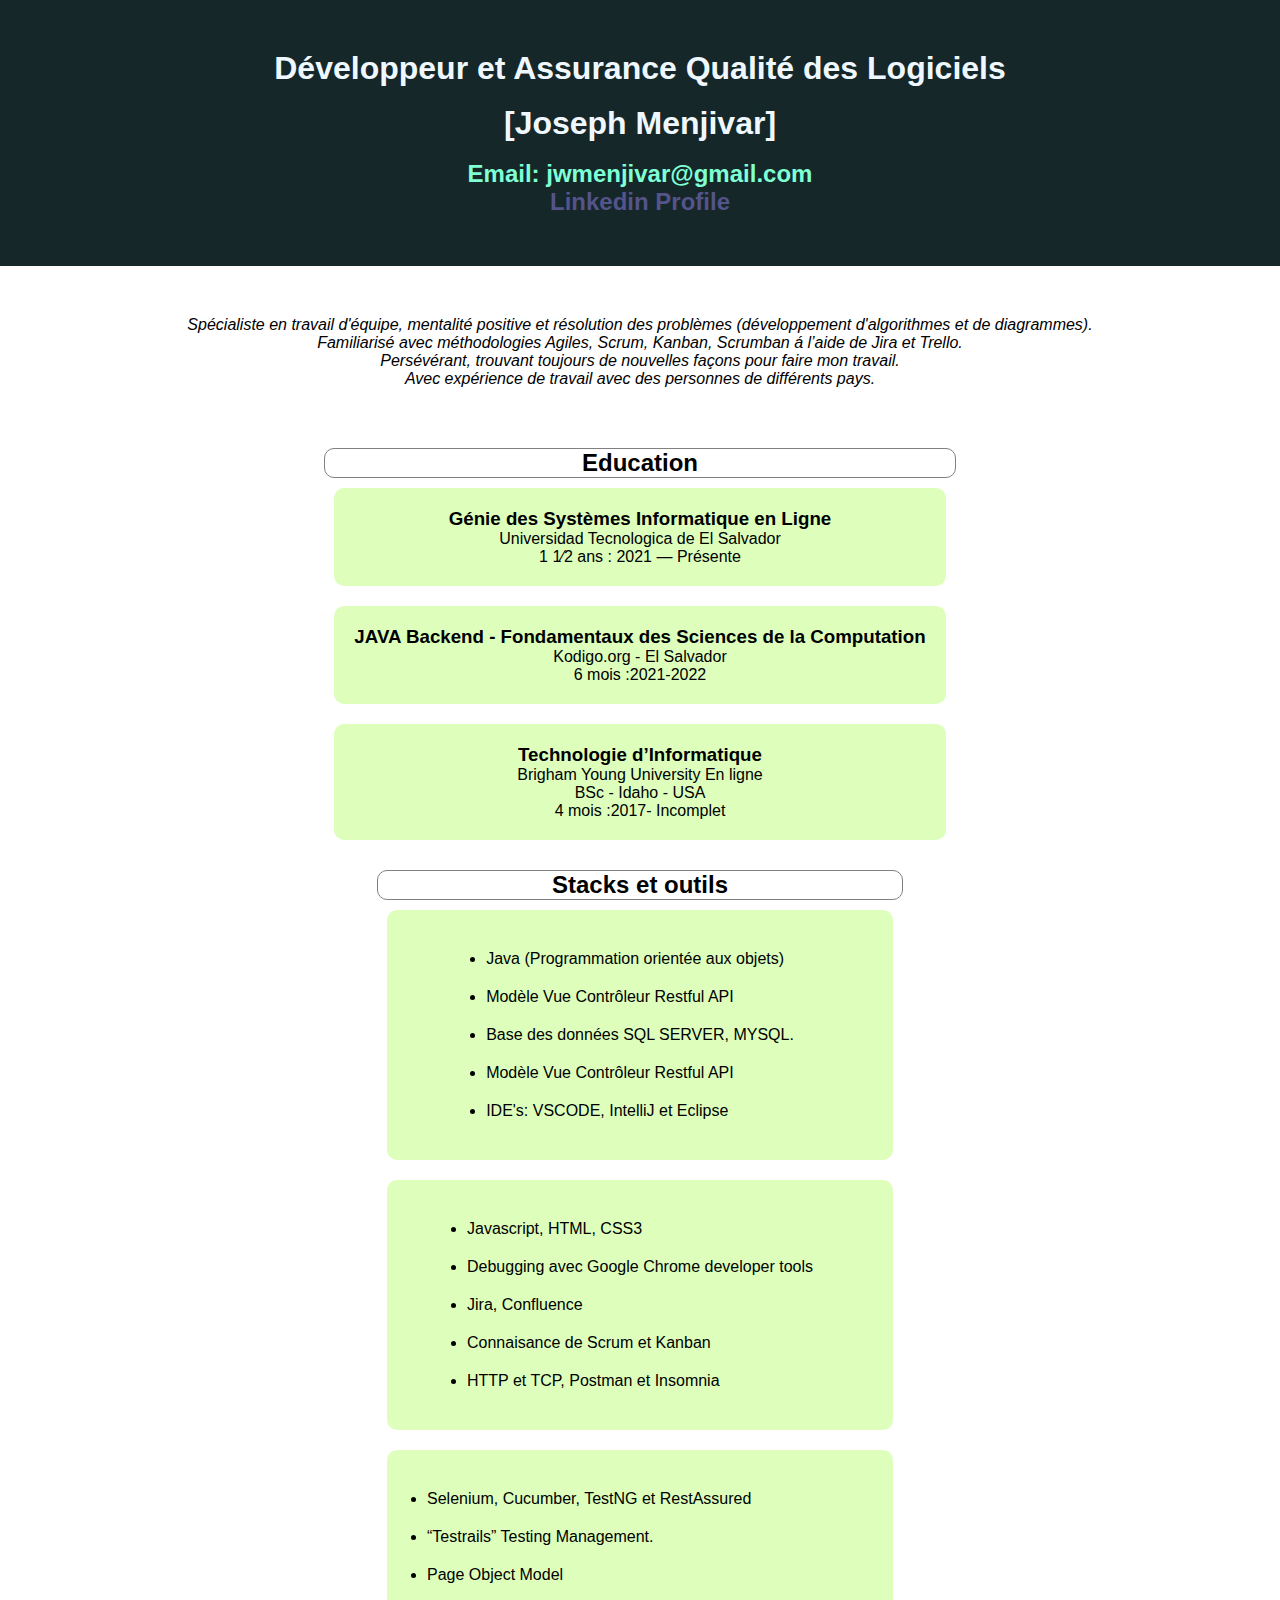
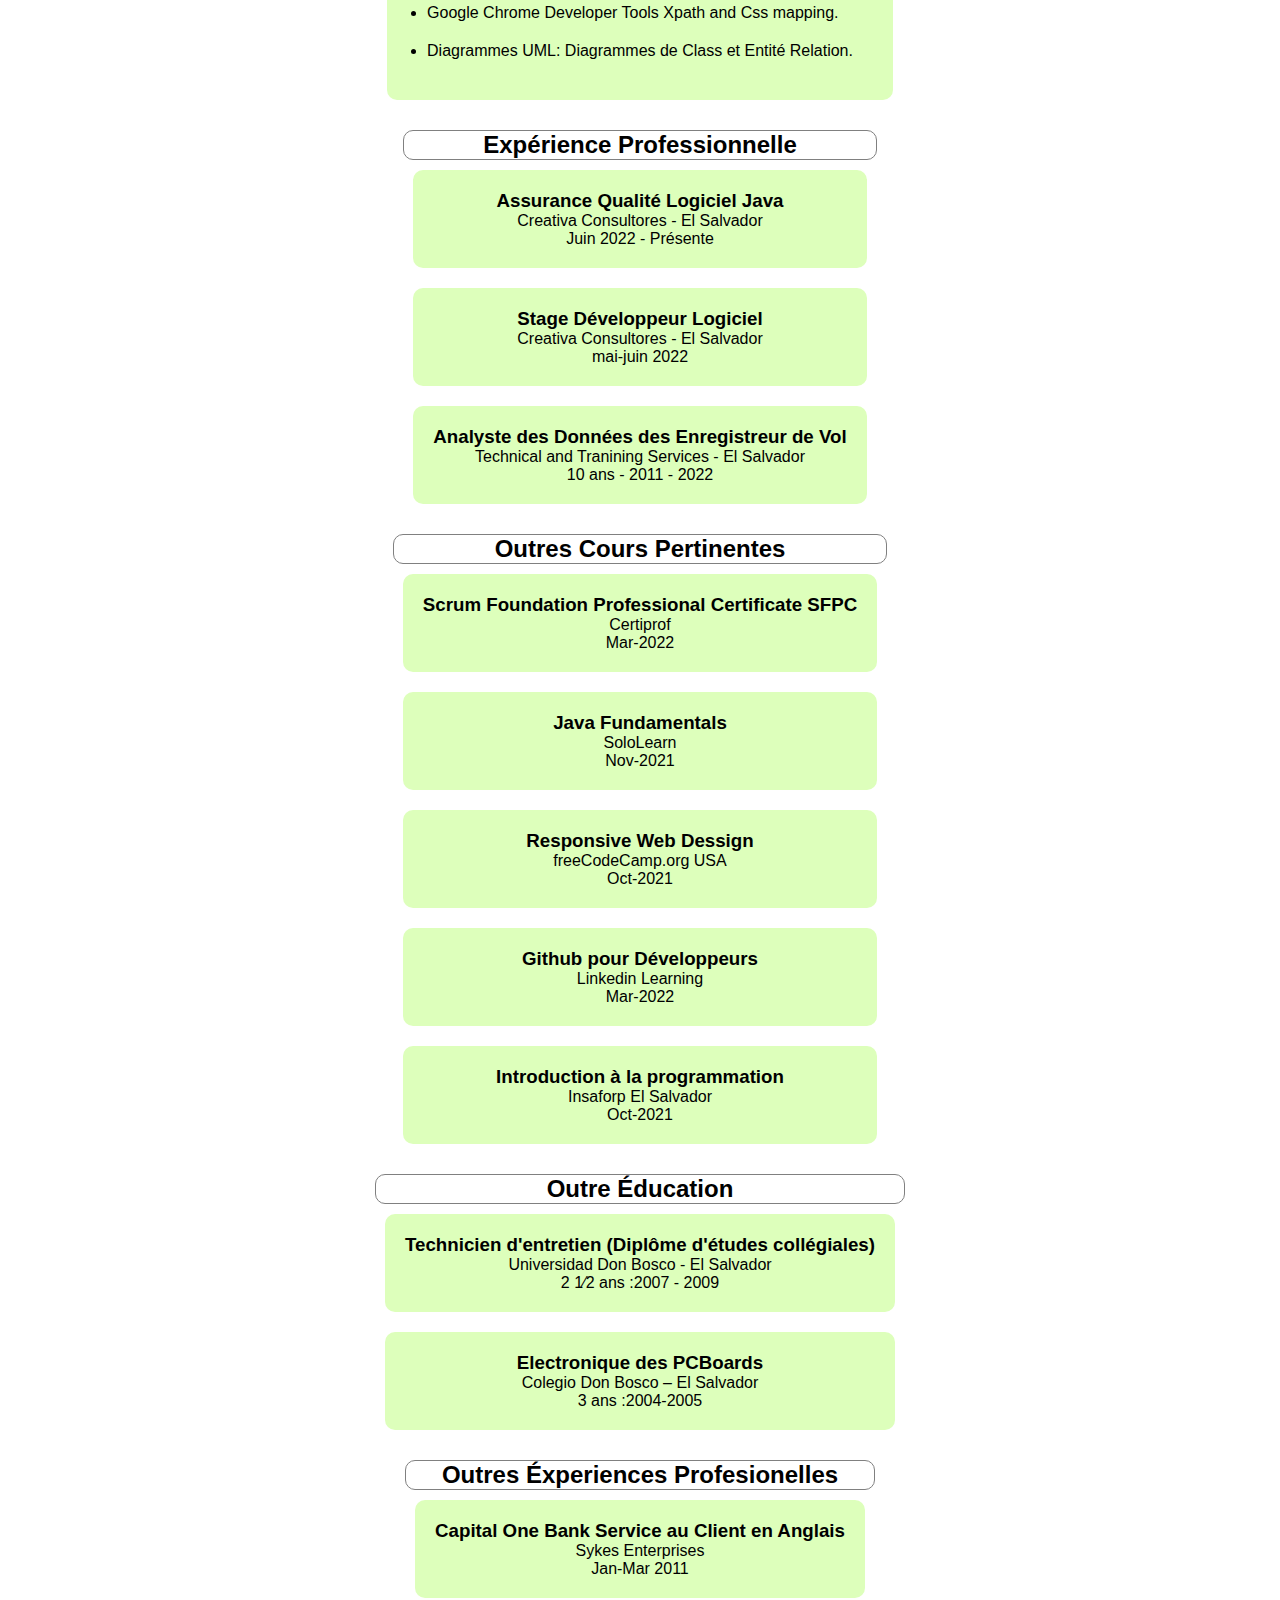
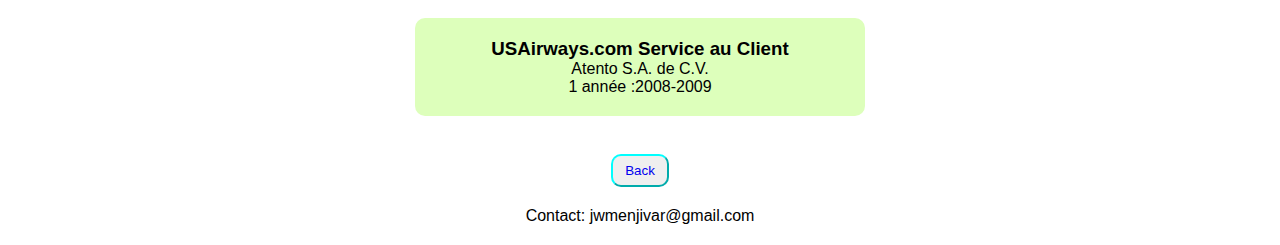
==== espanol.html @ 6297dacc "added espanol version and unhid ES button" ====
<!DOCTYPE html>
<html lang="en">
<head>
    <meta charset="UTF-8">
    <meta http-equiv="X-UA-Compatible" content="IE=edge">
    <meta name="viewport" content="width=device-width, initial-scale=1.0">
    <title>Francais</title>
    <link rel="stylesheet" href="styles/subpages.css">
    <link rel="preconnect" href="https://fonts.gstatic.com" crossorigin>
<link href="https://fonts.googleapis.com/css2?family=Noto+Serif:ital@1&display=swap" rel="stylesheet">
</head>
<body>
    <header>
        <h1>Développeur et Assurance Qualité des Logiciels</h1><br>
        <h1>[Joseph Menjivar]</h1><br>
        <h2>Email: jwmenjivar@gmail.com</h2>
            <h2> <a href="https://www.linkedin.com/in/joseph-menjivar-13815b145" id="linkedin">Linkedin Profile</a></h2>
    </header>

    <section class="intro">

            <p>Spécialiste en travail d'équipe, mentalité positive et résolution des problèmes (développement d'algorithmes
                et de diagrammes).</p>
             <p>Familiarisé avec méthodologies Agiles, Scrum, Kanban, Scrumban á l’aide de Jira et Trello.</p>
            <p>
            <p>Persévérant, trouvant toujours de nouvelles façons pour faire mon travail.</p>
            <p> Avec expérience de travail avec des personnes de différents pays.</p>
        
    </section class="appear">

    <section class="appear">
        <h2>Education</h2>
        <div class="container">
            <div class="div1">
                <h3>Génie des Systèmes Informatique en Ligne</h3>
                <p>Universidad Tecnologica de El Salvador</p>
                <p>1 1⁄2 ans : 2021 — Présente</p>
            </div>
            <div class="div2">
                <h3>JAVA Backend - Fondamentaux des Sciences de la Computation</h3>
                    <p>Kodigo.org - El Salvador</p>
                    <p>6 mois :2021-2022</p>
            </div>
            <div class="div3">
                <h3>Technologie d’Informatique</h3>
                    <p>Brigham Young University En ligne</p> 
                    <p>BSc - Idaho - USA </p>
                    <p>4 mois :2017- Incomplet</p>
                </ul>
            </div>
        </div>
    </section>

    <section class="appear">
        <h2>Stacks et outils</h2>
        <div class="container">
            <div class="div1">
                
                <ul>
                    <li>Java (Programmation orientée aux objets)</li>
                    <li>Modèle Vue Contrôleur Restful API</li>
                    <li>Base des données SQL SERVER, MYSQL.</li>
                    <li>Modèle Vue Contrôleur Restful API</li>
                    <li>IDE's: VSCODE, IntelliJ et Eclipse</li>
                </ul>
            </div>
            <div class="div2">
                
                <ul>
                    <li>Javascript, HTML, CSS3</li>
                    <li>Debugging avec Google Chrome developer tools</li>
                    <li>Jira, Confluence</li>
                    <li>Connaisance de Scrum et Kanban</li>
                    <li>HTTP et TCP, Postman et Insomnia</li>
                </ul>
            </div>
            <div class="div3">
                <ul>
                    <li>Selenium, Cucumber, TestNG et RestAssured</li>
                    <li>“Testrails” Testing Management.</li>
                    <li>Page Object Model</li>
                    <li>Google Chrome Developer Tools Xpath and Css mapping.</li>
                    <li>Diagrammes UML: Diagrammes de Class et Entité Relation.</li>
                </ul>
            </div>
        </div>
    </section>

    <section class="appear">
        <h2>Expérience Professionnelle</h2>
        <div class="container">
            <div class="div1">
                <h3>Assurance Qualité Logiciel Java</h3>
                <p>Creativa Consultores - El Salvador</p>
                <p>Juin 2022 - Présente</p>
            </div>
            <div class="div2">
                <h3>Stage Développeur Logiciel</h3>
                    <p>Creativa Consultores - El Salvador</p>
                    <p>mai-juin 2022</p>
            </div>
            <div class="div3">
                <h3>Analyste des Données des Enregistreur de Vol</h3>
                    <p>Technical and Tranining Services - El Salvador</p>
                    <p>10 ans - 2011 - 2022</p>
            </div>
        </div>
    </section>

    <section class="appear">
        <h2>Outres Cours Pertinentes</h2>
        <div class="container">
            <div class="div1">
                <h3>Scrum Foundation Professional Certificate SFPC</h3>
                    <p>Certiprof</p>
                    <p>Mar-2022</p>
            </div>
            <div class="div2">
                <h3>Java Fundamentals</h3>
                    <p>SoloLearn</p>
                    <p>Nov-2021</p>
            </div>
            <div class="div3">
                <h3>Responsive Web Dessign</h3>
                    <p>freeCodeCamp.org USA</p>
                    <p>Oct-2021</p>
            </div>
            <div class="div3">
                <h3>Github pour Développeurs</h3>
                    <p>Linkedin Learning</p>
                    <p>Mar-2022</p>                    
            </div>
            <div class="div3">
                <h3>Introduction à la programmation</h3>
                    <p>Insaforp El Salvador</p>
                    <p>Oct-2021</p>
            </div>
        </div>
    </section>

    <section class="appear">
        <h2>Outre Éducation</h2>
        <div class="container">
            <div class="div1">
                <h3>Technicien d'entretien (Diplôme d'études collégiales)</h3>
                    <p>Universidad Don Bosco - El Salvador</p>
                    <p>2 1⁄2 ans :2007 - 2009</p>
            </div>
            <div class="div2">
                <h3>Electronique des PCBoards</h3>
                    <p>Colegio Don Bosco – El Salvador</p>
                    <p>3 ans :2004-2005</p>               
            </div>
        </div>
    </section>

    <section class="appear">
        <h2>Outres Éxperiences Profesionelles</h2>
        <div class="container">
            <div class="div1">
                <h3>Capital One Bank Service au Client en Anglais</h3>
                    <p>Sykes Enterprises</p>
                    <p>Jan-Mar 2011</p>
            </div>
            <div class="div2">
                <h3>USAirways.com Service au Client</h3>
                    <p>Atento S.A. de C.V.</p>
                    <p>1 année :2008-2009</p>               
            </div>
        </div>
    </section>
    <br>
    <button><a href="./index.html">Back</a></button>
    <footer>
        <p>Contact: jwmenjivar@gmail.com</p>
    </footer>
</body>
<script>
    const section = document.getElementsByClassName(.appear);
    
</script>
</html>
---- styles/subpages.css ----
*{
    box-sizing: border-box;
    font-family: 'Roboto', sans-serif;
    margin: 0;
    padding: 0;
}
body{
    display: flex;
    flex-direction: column;
    align-items: center;
    
}
header{
    display: flex;
    flex-direction: column;
    background-color: rgb(21, 39, 41);
    color: aliceblue;
    width: 100%;
    padding: 50px;
}
section{
    /*border:5px solid green;*/
    padding: 10px;
}
.container{
   /* border: 1px solid red;*/
    display: flex;
    flex-direction: column;
}
li{
    margin: 20px;
}


.div1, .div2, .div3{
    display: flex;
    flex-direction: column;
    align-items: center;
    border-radius: 10px;
    margin: 10px;
    padding: 20px;
    background-color: rgb(221, 255, 187);
}

h1{
    display: flex;
    justify-content: center;
    align-items: center;
}

h2{
    display: flex;
    justify-content: center;
    border: 1px solid gray;
    border-radius: 10px;
    text-decoration: none;
}
header{
    text-align: center;
}
header>h2, h2>a{
    color: rgb(84, 84, 138);
    border: none;
    text-decoration: none;
}

header>h2{
    color:aquamarine;
}

.pointless>li{
    list-style-type: none;
}
.pointless>li{
    list-style-type: none;
}
.intro{
    padding: 50px;
}
.intro>p{
    display: flex;
    flex-direction: column;
    align-items: center;
    list-style-type: none;
    margin: 0px;
    font-style: italic;
}
div>p{
    margin: 0px;
}

footer{
    padding: 20px;
}
button{
    border-color: aqua;
    padding: 7px;
    border-radius: 10px;
}

button>a{
    padding-left: 5px;
    padding-right: 5px;
    text-decoration: none;
}
.appear{

}
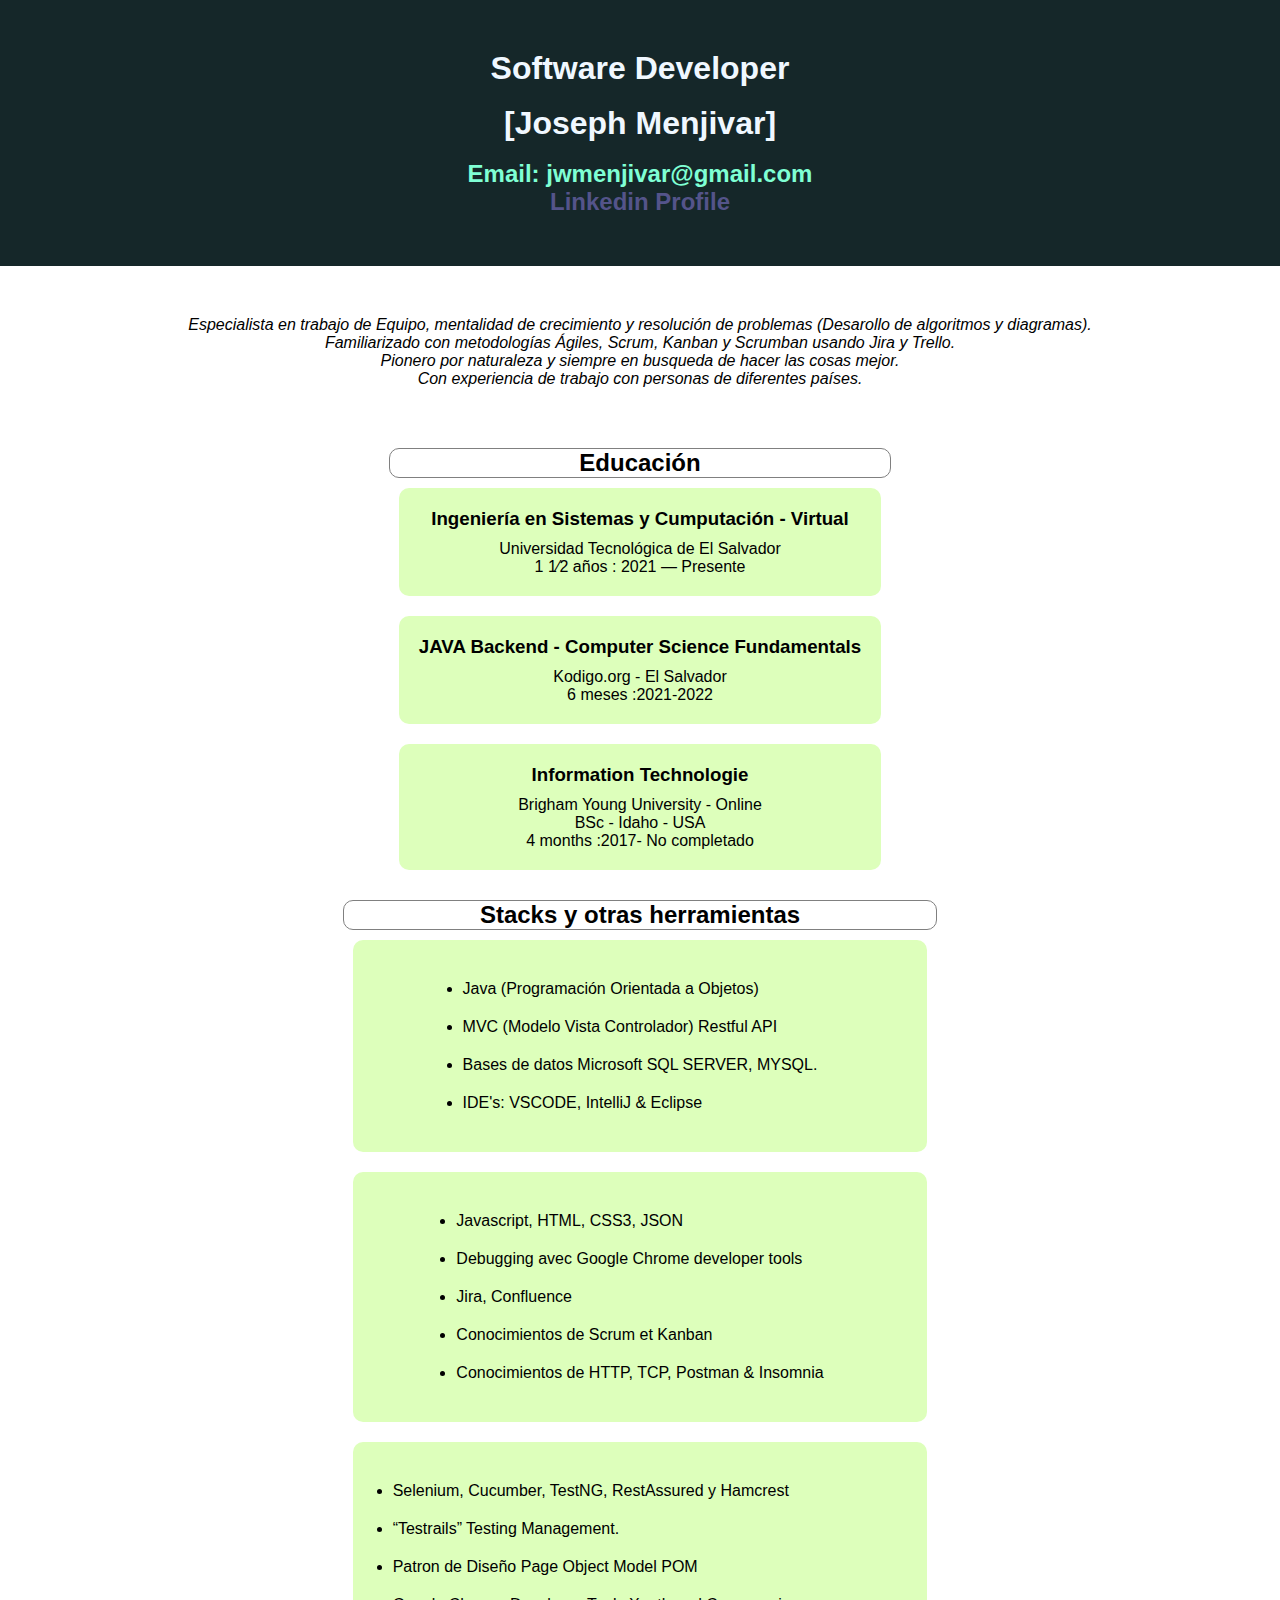
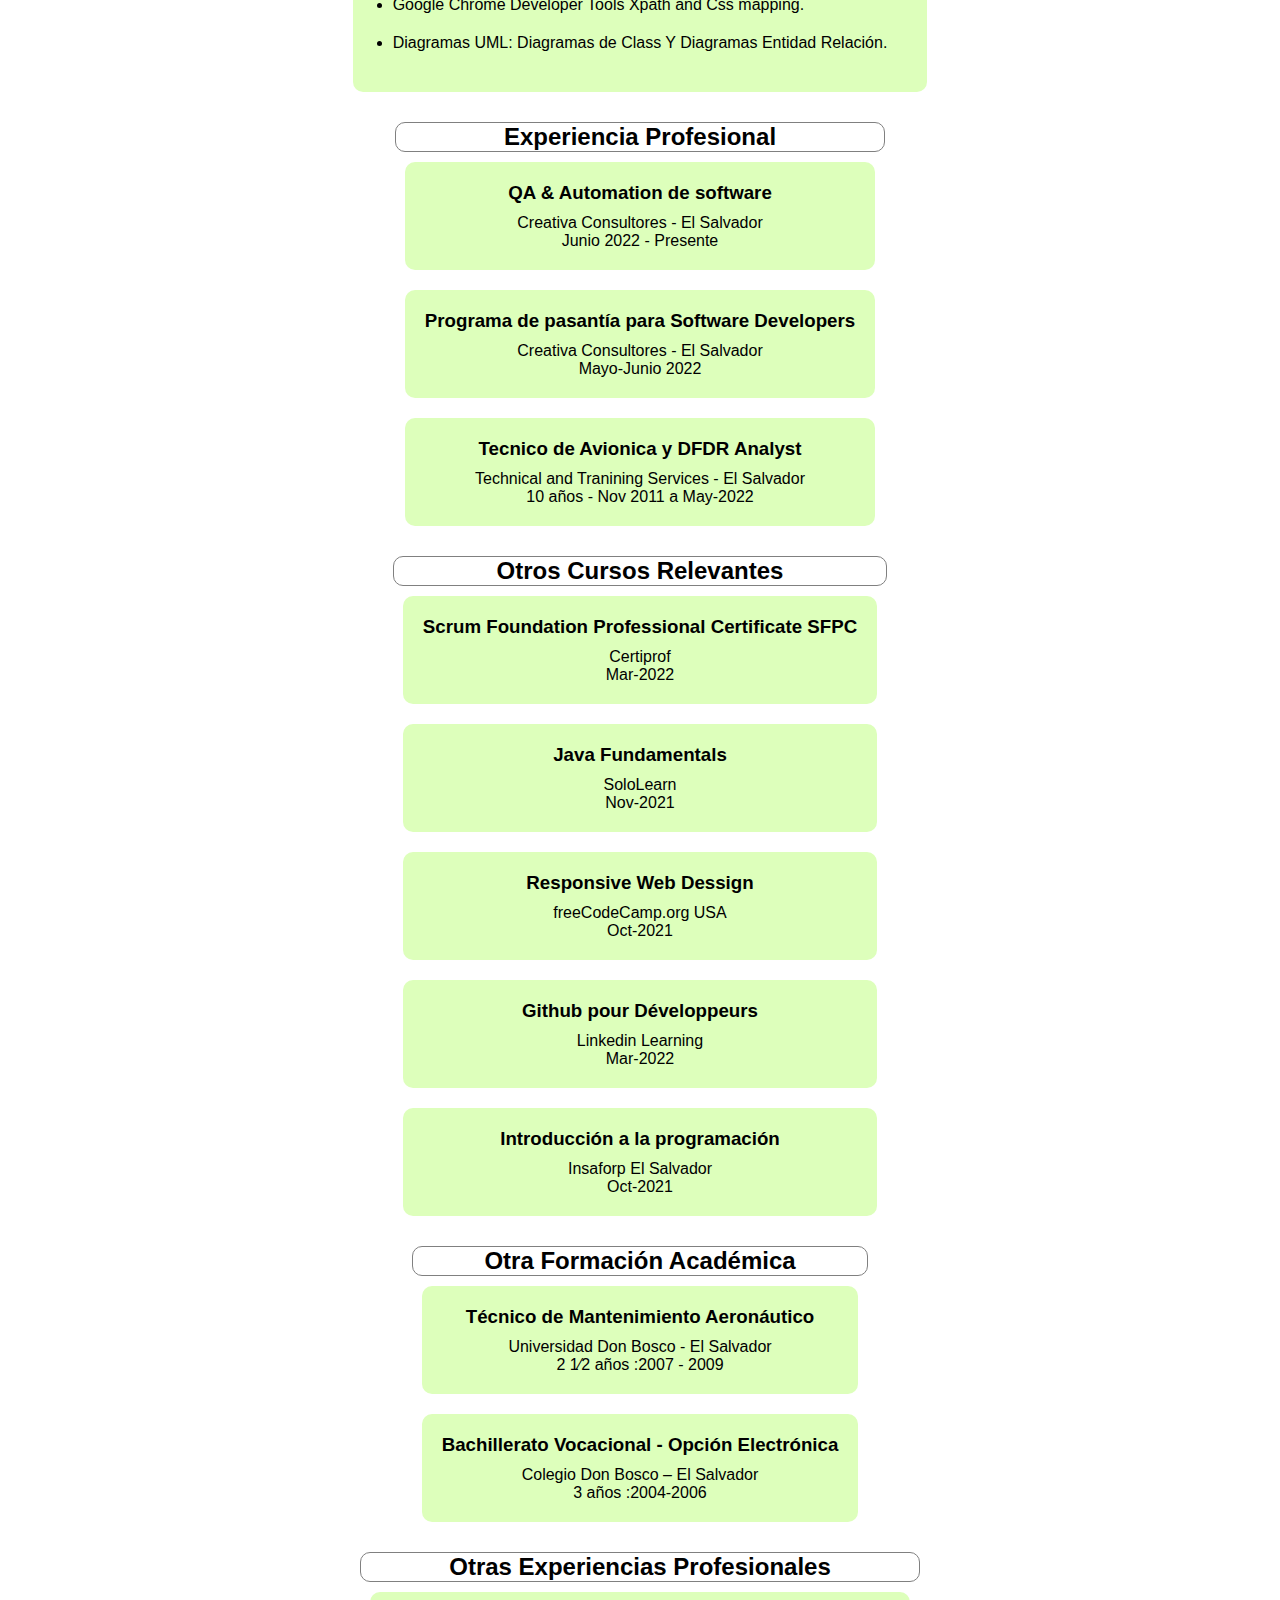
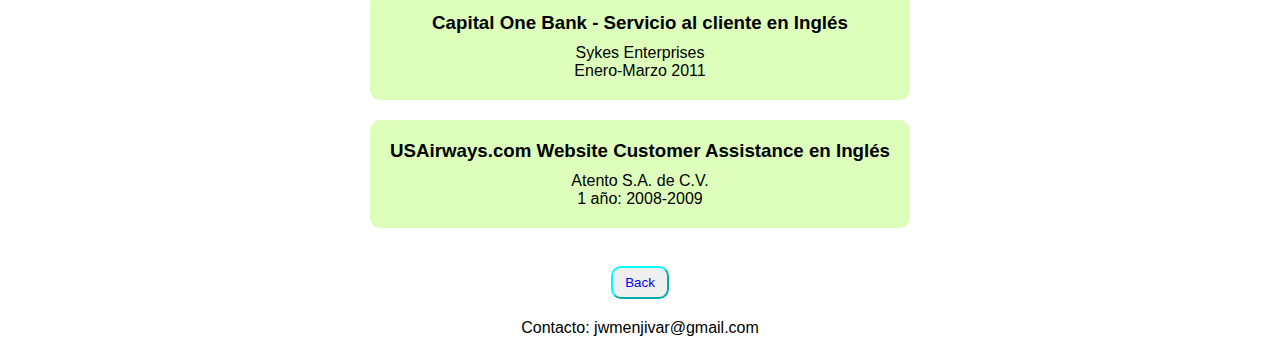
==== commit 73542554: "missing word" ====
--- a/espanol.html
+++ b/espanol.html
@@ -11,7 +11,7 @@
 </head>
 <body>
     <header>
-        <h1>Développeur et Assurance Qualité des Logiciels</h1><br>
+        <h1>Software Developer</h1><br>
         <h1>[Joseph Menjivar]</h1><br>
         <h2>Email: jwmenjivar@gmail.com</h2>
             <h2> <a href="https://www.linkedin.com/in/joseph-menjivar-13815b145" id="linkedin">Linkedin Profile</a></h2>
@@ -19,96 +19,94 @@
 
     <section class="intro">
 
-            <p>Spécialiste en travail d'équipe, mentalité positive et résolution des problèmes (développement d'algorithmes
-                et de diagrammes).</p>
-             <p>Familiarisé avec méthodologies Agiles, Scrum, Kanban, Scrumban á l’aide de Jira et Trello.</p>
+            <p>Especialista en trabajo de Equipo, mentalidad de crecimiento y resolución de problemas (Desarollo de algoritmos y diagramas).</p>
+             <p>Familiarizado con metodologías Ágiles, Scrum, Kanban y Scrumban usando Jira y Trello.</p>
             <p>
-            <p>Persévérant, trouvant toujours de nouvelles façons pour faire mon travail.</p>
-            <p> Avec expérience de travail avec des personnes de différents pays.</p>
+            <p>Pionero por naturaleza y siempre en busqueda de hacer las cosas mejor.</p>
+            <p>Con experiencia de trabajo con personas de diferentes países.</p>
         
     </section class="appear">
 
     <section class="appear">
-        <h2>Education</h2>
+        <h2>Educación</h2>
         <div class="container">
             <div class="div1">
-                <h3>Génie des Systèmes Informatique en Ligne</h3>
-                <p>Universidad Tecnologica de El Salvador</p>
-                <p>1 1⁄2 ans : 2021 — Présente</p>
+                <h3>Ingeniería en Sistemas y Cumputación - Virtual</h3>
+                <p>Universidad Tecnológica de El Salvador</p>
+                <p>1 1⁄2 años : 2021 — Presente</p>
             </div>
             <div class="div2">
-                <h3>JAVA Backend - Fondamentaux des Sciences de la Computation</h3>
+                <h3>JAVA Backend - Computer Science Fundamentals</h3>
                     <p>Kodigo.org - El Salvador</p>
-                    <p>6 mois :2021-2022</p>
+                    <p>6 meses :2021-2022</p>
             </div>
             <div class="div3">
-                <h3>Technologie d’Informatique</h3>
-                    <p>Brigham Young University En ligne</p> 
+                <h3>Information Technologie</h3>
+                    <p>Brigham Young University - Online</p> 
                     <p>BSc - Idaho - USA </p>
-                    <p>4 mois :2017- Incomplet</p>
+                    <p>4 months :2017- No completado</p>
                 </ul>
             </div>
         </div>
     </section>
 
     <section class="appear">
-        <h2>Stacks et outils</h2>
+        <h2>Stacks y otras herramientas</h2>
         <div class="container">
             <div class="div1">
                 
                 <ul>
-                    <li>Java (Programmation orientée aux objets)</li>
-                    <li>Modèle Vue Contrôleur Restful API</li>
-                    <li>Base des données SQL SERVER, MYSQL.</li>
-                    <li>Modèle Vue Contrôleur Restful API</li>
-                    <li>IDE's: VSCODE, IntelliJ et Eclipse</li>
+                    <li>Java (Programación Orientada a Objetos)</li>
+                    <li>MVC (Modelo Vista Controlador) Restful API</li>
+                    <li>Bases de datos Microsoft SQL SERVER, MYSQL.</li>
+                    <li>IDE's: VSCODE, IntelliJ & Eclipse</li>
                 </ul>
             </div>
             <div class="div2">
                 
                 <ul>
-                    <li>Javascript, HTML, CSS3</li>
+                    <li>Javascript, HTML, CSS3, JSON</li>
                     <li>Debugging avec Google Chrome developer tools</li>
                     <li>Jira, Confluence</li>
-                    <li>Connaisance de Scrum et Kanban</li>
-                    <li>HTTP et TCP, Postman et Insomnia</li>
+                    <li>Conocimientos de Scrum et Kanban</li>
+                    <li>Conocimientos de HTTP, TCP, Postman & Insomnia</li>
                 </ul>
             </div>
             <div class="div3">
                 <ul>
-                    <li>Selenium, Cucumber, TestNG et RestAssured</li>
+                    <li>Selenium, Cucumber, TestNG, RestAssured y Hamcrest</li>
                     <li>“Testrails” Testing Management.</li>
-                    <li>Page Object Model</li>
+                    <li>Patron de Diseño Page Object Model POM</li>
                     <li>Google Chrome Developer Tools Xpath and Css mapping.</li>
-                    <li>Diagrammes UML: Diagrammes de Class et Entité Relation.</li>
+                    <li>Diagramas UML: Diagramas de Class Y Diagramas Entidad Relación.</li>
                 </ul>
             </div>
         </div>
     </section>
 
     <section class="appear">
-        <h2>Expérience Professionnelle</h2>
+        <h2>Experiencia Profesional</h2>
         <div class="container">
             <div class="div1">
-                <h3>Assurance Qualité Logiciel Java</h3>
+                <h3>QA & Automation de software</h3>
                 <p>Creativa Consultores - El Salvador</p>
-                <p>Juin 2022 - Présente</p>
+                <p>Junio 2022 - Presente</p>
             </div>
             <div class="div2">
-                <h3>Stage Développeur Logiciel</h3>
+                <h3>Programa de pasantía para Software Developers</h3>
                     <p>Creativa Consultores - El Salvador</p>
-                    <p>mai-juin 2022</p>
+                    <p>Mayo-Junio 2022</p>
             </div>
             <div class="div3">
-                <h3>Analyste des Données des Enregistreur de Vol</h3>
+                <h3>Tecnico de Avionica y DFDR Analyst</h3>
                     <p>Technical and Tranining Services - El Salvador</p>
-                    <p>10 ans - 2011 - 2022</p>
+                    <p>10 años - Nov 2011 a  May-2022</p>
             </div>
         </div>
     </section>
 
     <section class="appear">
-        <h2>Outres Cours Pertinentes</h2>
+        <h2>Otros Cursos Relevantes</h2>
         <div class="container">
             <div class="div1">
                 <h3>Scrum Foundation Professional Certificate SFPC</h3>
@@ -131,7 +129,7 @@
                     <p>Mar-2022</p>                    
             </div>
             <div class="div3">
-                <h3>Introduction à la programmation</h3>
+                <h3>Introducción a la programación</h3>
                     <p>Insaforp El Salvador</p>
                     <p>Oct-2021</p>
             </div>
@@ -139,44 +137,40 @@
     </section>
 
     <section class="appear">
-        <h2>Outre Éducation</h2>
+        <h2>Otra Formación Académica</h2>
         <div class="container">
             <div class="div1">
-                <h3>Technicien d'entretien (Diplôme d'études collégiales)</h3>
+                <h3>Técnico de Mantenimiento Aeronáutico</h3>
                     <p>Universidad Don Bosco - El Salvador</p>
-                    <p>2 1⁄2 ans :2007 - 2009</p>
+                    <p>2 1⁄2 años :2007 - 2009</p>
             </div>
             <div class="div2">
-                <h3>Electronique des PCBoards</h3>
+                <h3>Bachillerato Vocacional - Opción Electrónica</h3>
                     <p>Colegio Don Bosco – El Salvador</p>
-                    <p>3 ans :2004-2005</p>               
+                    <p>3 años :2004-2006</p>               
             </div>
         </div>
     </section>
 
     <section class="appear">
-        <h2>Outres Éxperiences Profesionelles</h2>
+        <h2>Otras Experiencias Profesionales</h2>
         <div class="container">
             <div class="div1">
-                <h3>Capital One Bank Service au Client en Anglais</h3>
+                <h3>Capital One Bank - Servicio al cliente en Inglés</h3>
                     <p>Sykes Enterprises</p>
-                    <p>Jan-Mar 2011</p>
+                    <p>Enero-Marzo 2011</p>
             </div>
             <div class="div2">
-                <h3>USAirways.com Service au Client</h3>
+                <h3>USAirways.com Website Customer Assistance en Inglés</h3>
                     <p>Atento S.A. de C.V.</p>
-                    <p>1 année :2008-2009</p>               
+                    <p>1 año: 2008-2009</p>               
             </div>
         </div>
     </section>
     <br>
     <button><a href="./index.html">Back</a></button>
     <footer>
-        <p>Contact: jwmenjivar@gmail.com</p>
+        <p>Contacto: jwmenjivar@gmail.com</p>
     </footer>
 </body>
-<script>
-    const section = document.getElementsByClassName(.appear);
-    
-</script>
 </html>--- a/styles/subpages.css
+++ b/styles/subpages.css
@@ -55,6 +55,10 @@
     border-radius: 10px;
     text-decoration: none;
 }
+h3{
+    text-align: center;
+    margin-bottom: 10px;
+}
 header{
     text-align: center;
 }
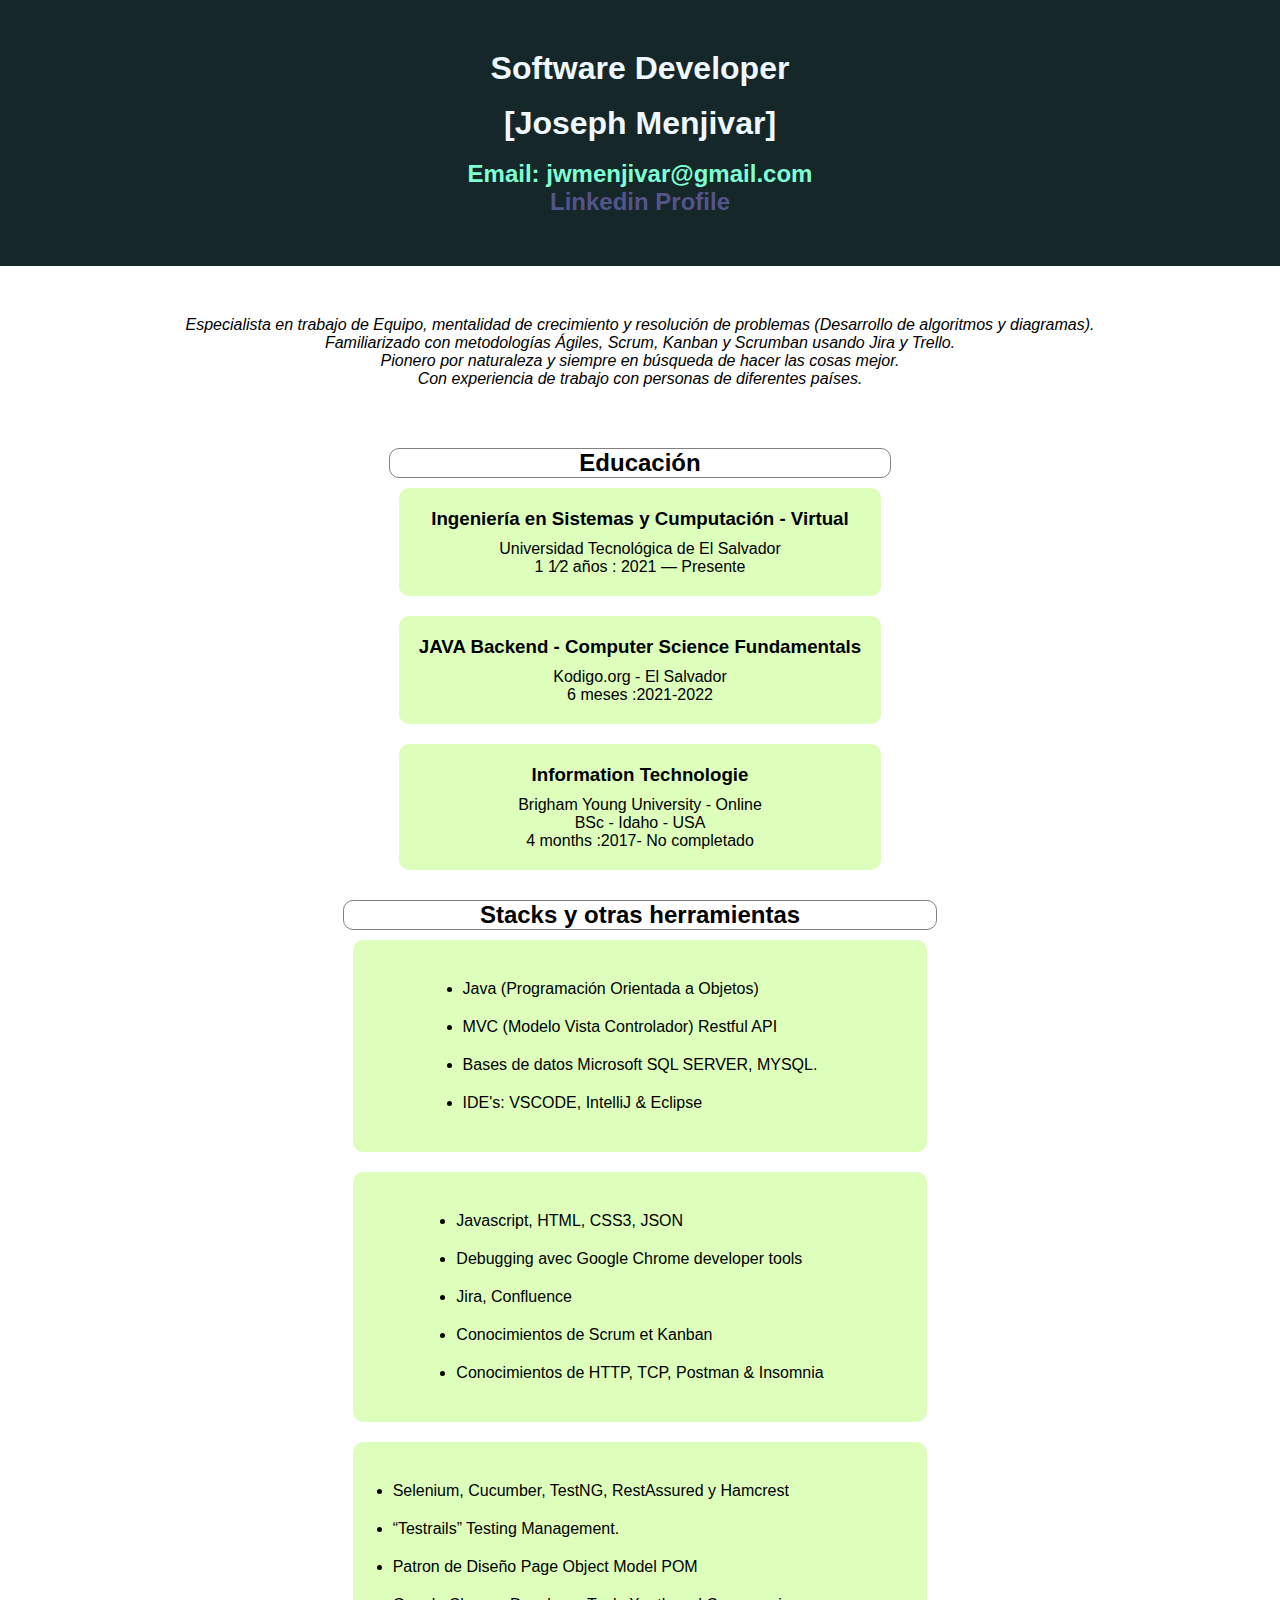
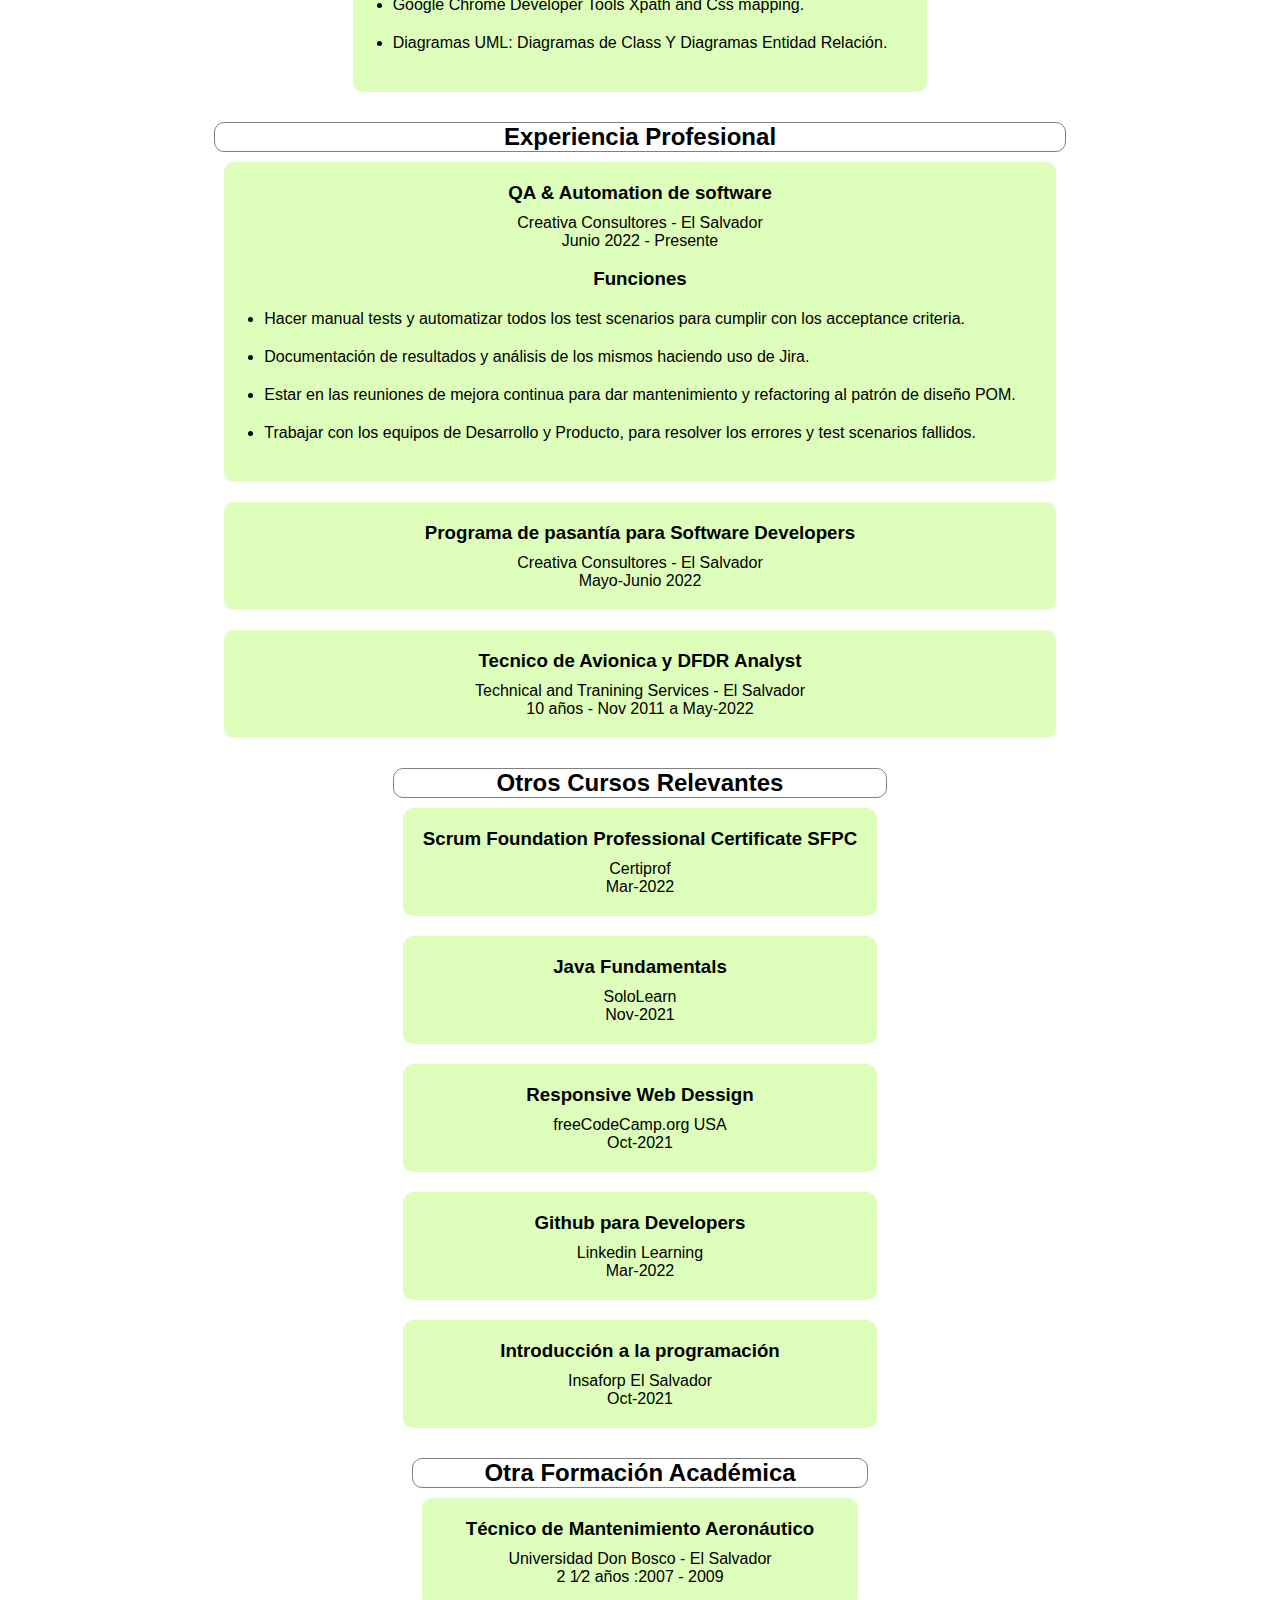
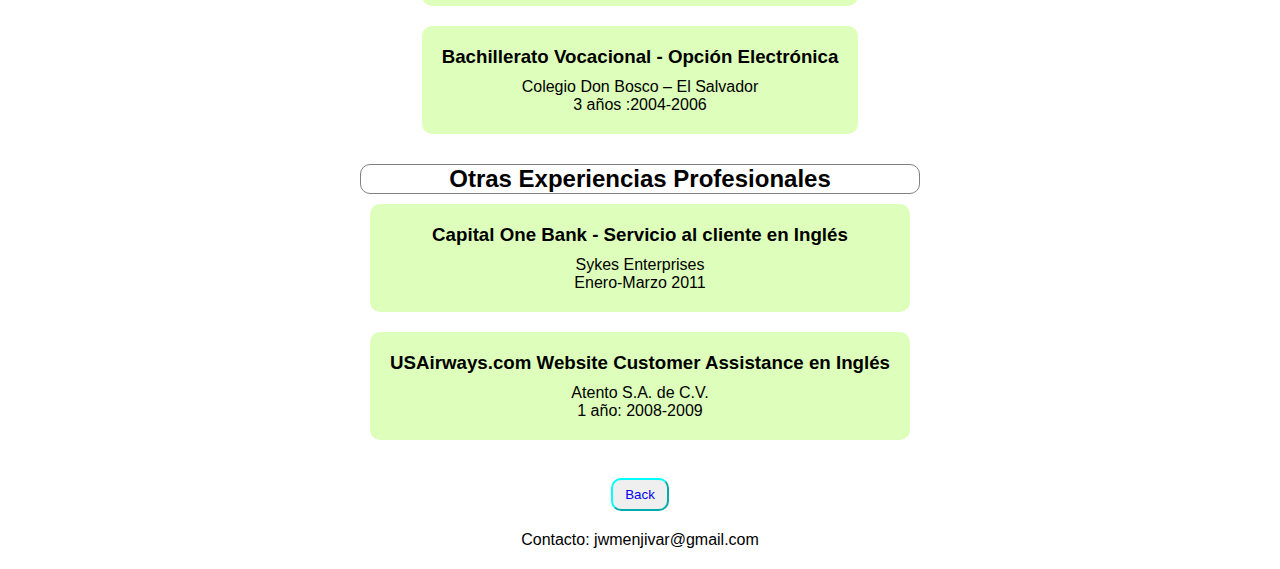
==== commit 348c3814: "fixed github course" ====
--- a/espanol.html
+++ b/espanol.html
@@ -19,10 +19,10 @@
 
     <section class="intro">
 
-            <p>Especialista en trabajo de Equipo, mentalidad de crecimiento y resolución de problemas (Desarollo de algoritmos y diagramas).</p>
+            <p>Especialista en trabajo de Equipo, mentalidad de crecimiento y resolución de problemas (Desarrollo de algoritmos y diagramas).</p>
              <p>Familiarizado con metodologías Ágiles, Scrum, Kanban y Scrumban usando Jira y Trello.</p>
             <p>
-            <p>Pionero por naturaleza y siempre en busqueda de hacer las cosas mejor.</p>
+            <p>Pionero por naturaleza y siempre en búsqueda de hacer las cosas mejor.</p>
             <p>Con experiencia de trabajo con personas de diferentes países.</p>
         
     </section class="appear">
@@ -91,6 +91,21 @@
                 <h3>QA & Automation de software</h3>
                 <p>Creativa Consultores - El Salvador</p>
                 <p>Junio 2022 - Presente</p>
+                <br>
+                <ul><h3>Funciones</h3>
+                    <li>
+                        Hacer manual tests y automatizar todos los test scenarios para cumplir con los acceptance criteria.
+                    </li>
+                    <li>
+                        Documentación de resultados y análisis de los mismos haciendo uso de Jira.     
+                    </li>
+                    <li>
+                        Estar en las reuniones de mejora continua para dar mantenimiento y refactoring al patrón de diseño POM. 
+                    </li>
+                    <li>
+                        Trabajar con los equipos de Desarrollo y Producto, para resolver los errores y test scenarios fallidos.
+                    </li>
+                </ul>
             </div>
             <div class="div2">
                 <h3>Programa de pasantía para Software Developers</h3>
@@ -124,7 +139,7 @@
                     <p>Oct-2021</p>
             </div>
             <div class="div3">
-                <h3>Github pour Développeurs</h3>
+                <h3>Github para Developers</h3>
                     <p>Linkedin Learning</p>
                     <p>Mar-2022</p>                    
             </div>
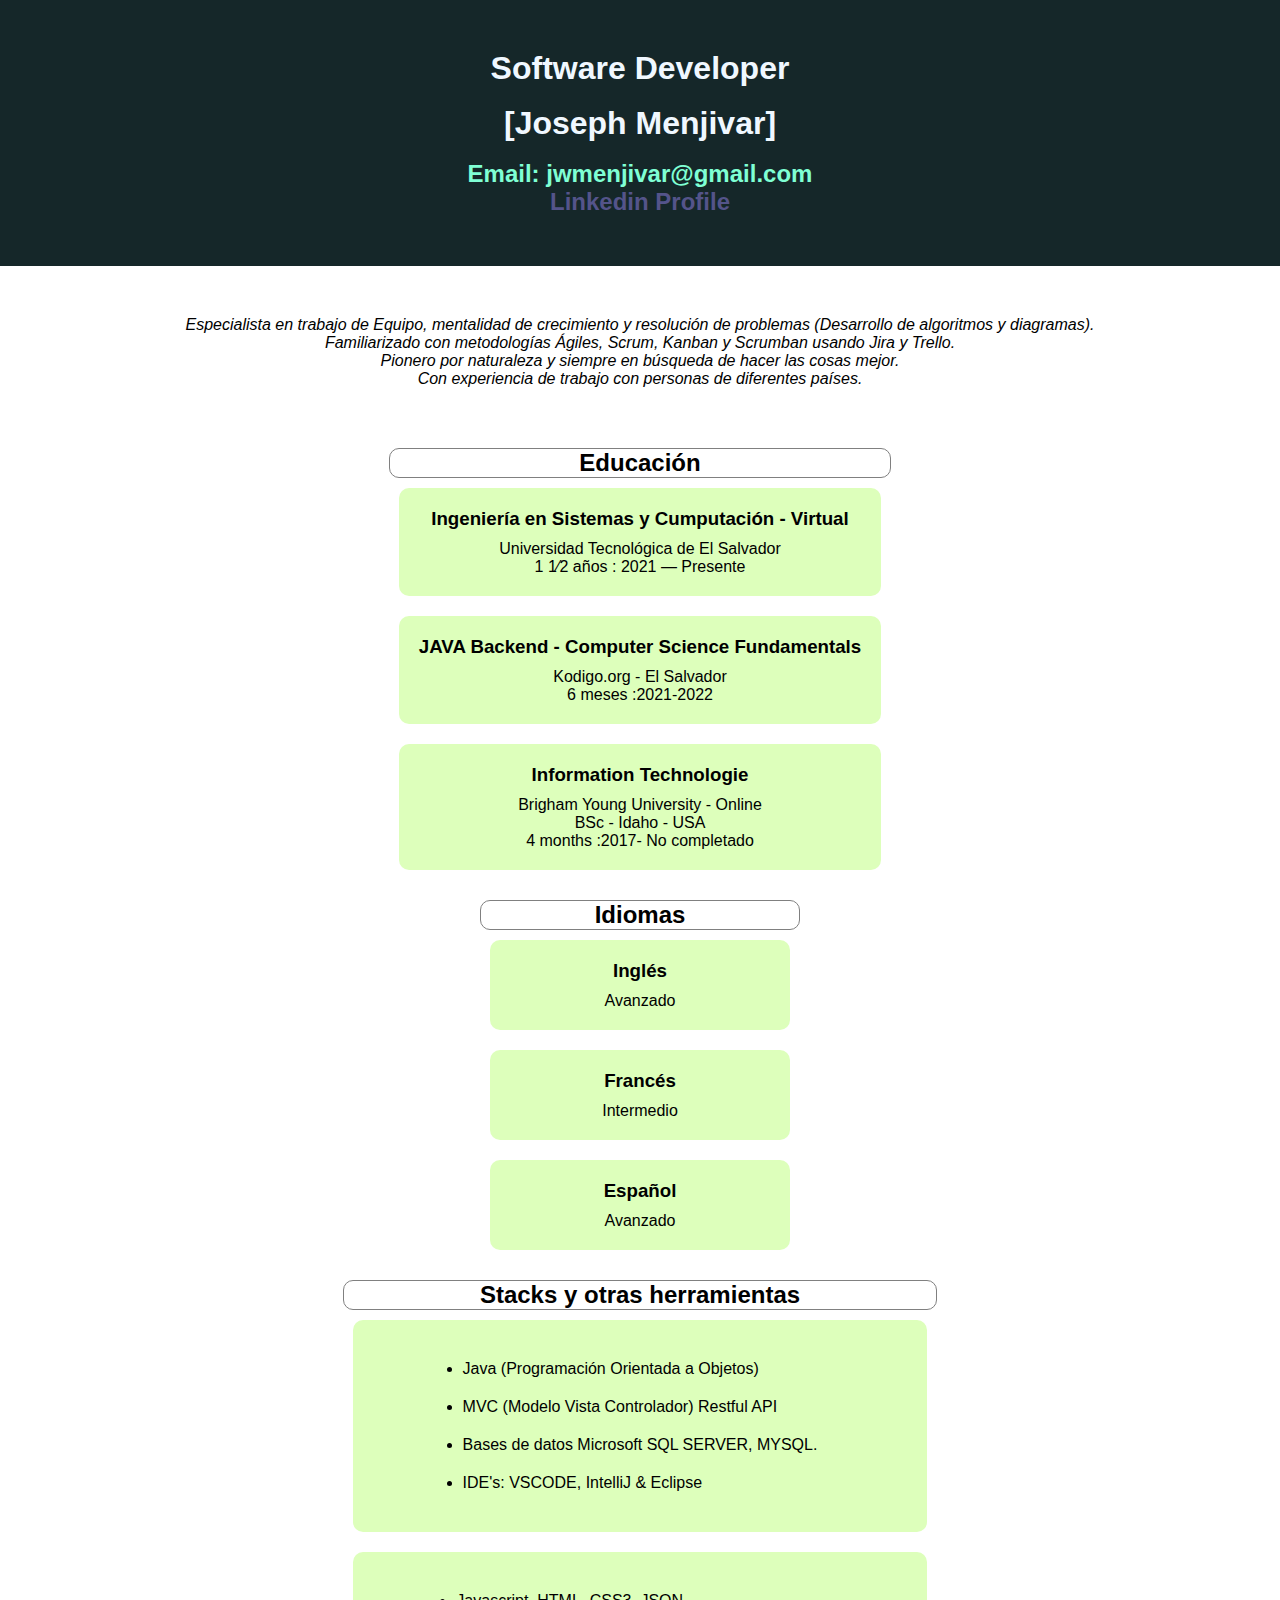
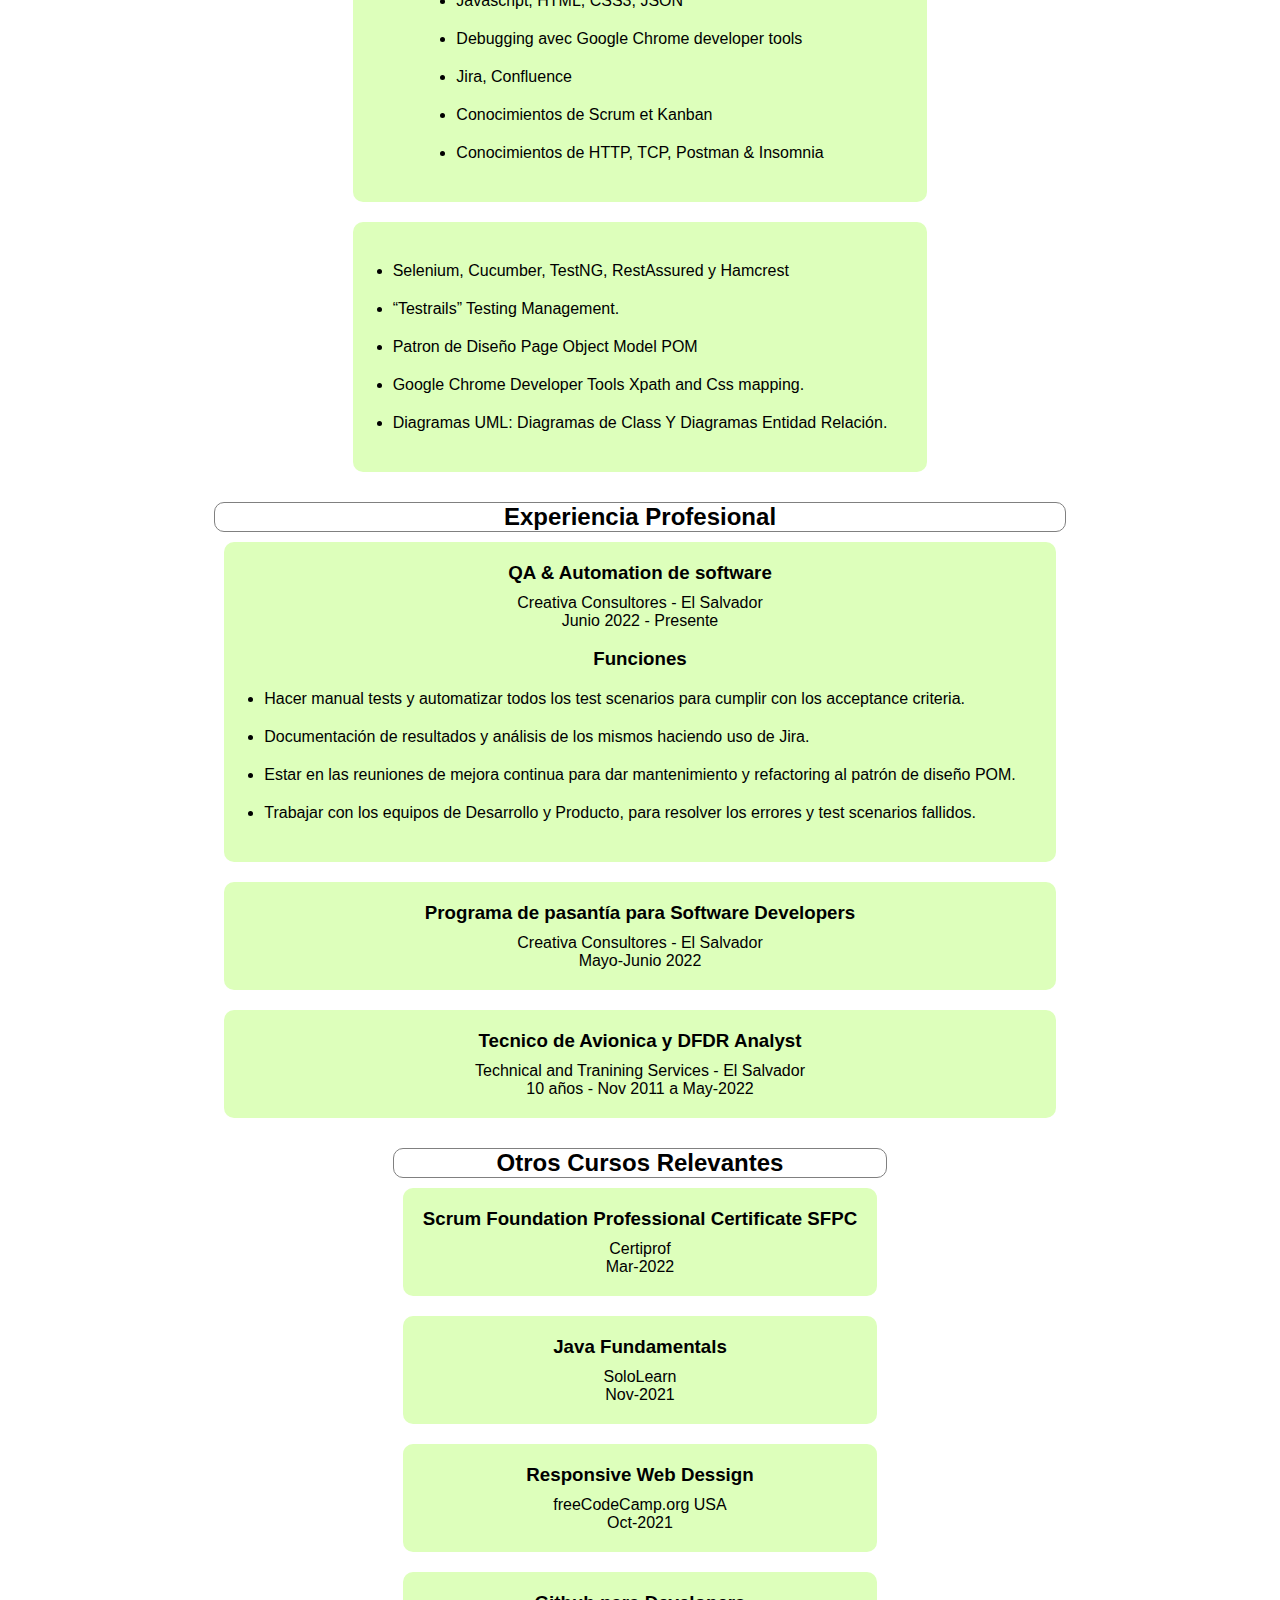
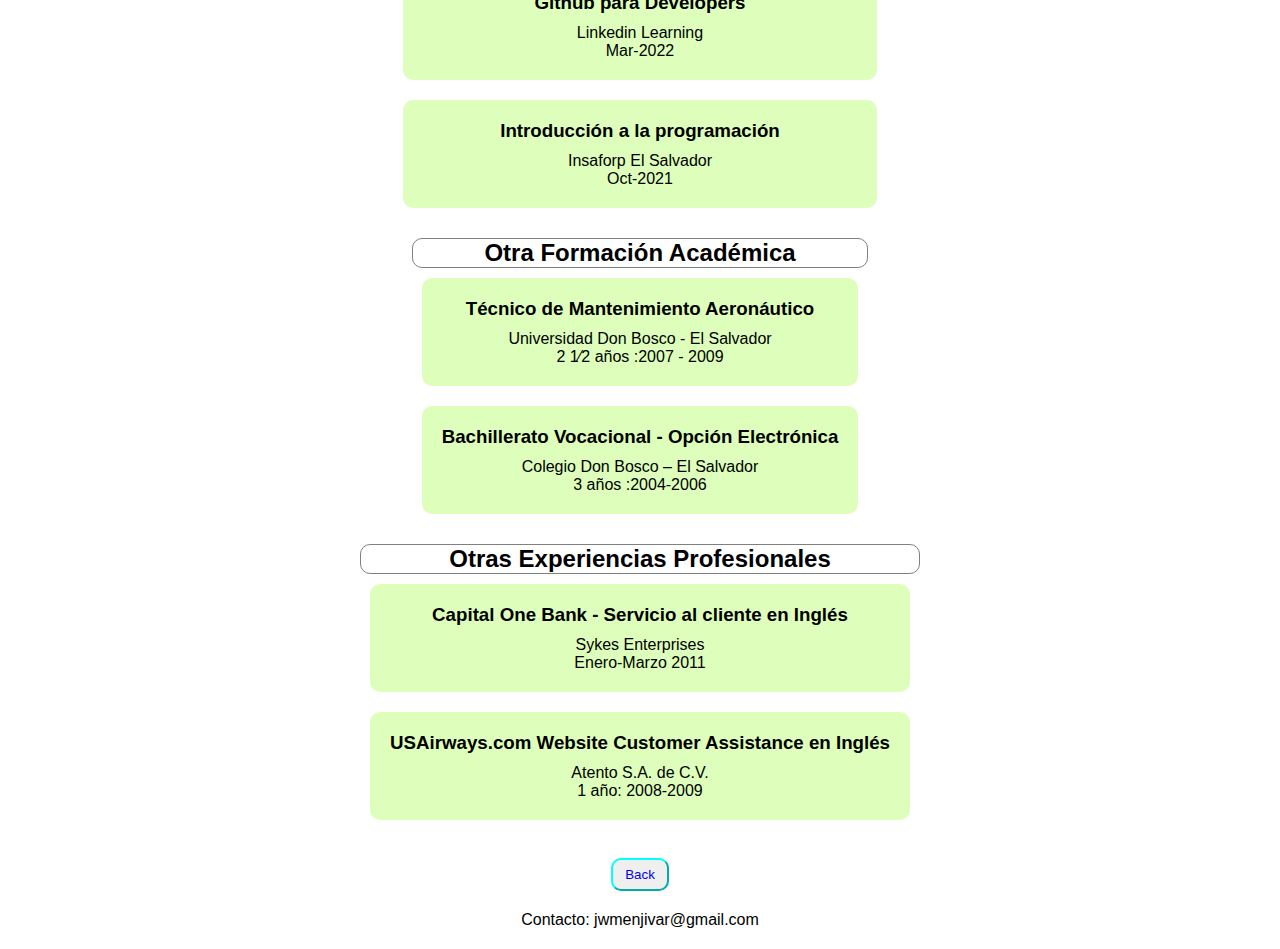
==== commit e599fbf6: "added languages section" ====
--- a/espanol.html
+++ b/espanol.html
@@ -49,6 +49,24 @@
             </div>
         </div>
     </section>
+    <section class="appear">
+        <h2>Idiomas</h2>
+        <div class="container">
+            <div class="div1">
+                <h3>Inglés</h3>
+                <p>Avanzado</p>
+            </div>
+            <div class="div2">
+                <h3>Francés</h3>
+                    <p>Intermedio</p>
+            </div>
+            <div class="div3">
+                <h3>Español</h3>
+                    <p>Avanzado</p> 
+                </ul>
+            </div>
+        </div>
+    </section>
 
     <section class="appear">
         <h2>Stacks y otras herramientas</h2>
--- a/styles/subpages.css
+++ b/styles/subpages.css
@@ -40,6 +40,7 @@
     margin: 10px;
     padding: 20px;
     background-color: rgb(221, 255, 187);
+    min-width: 300px;
 }
 
 h1{
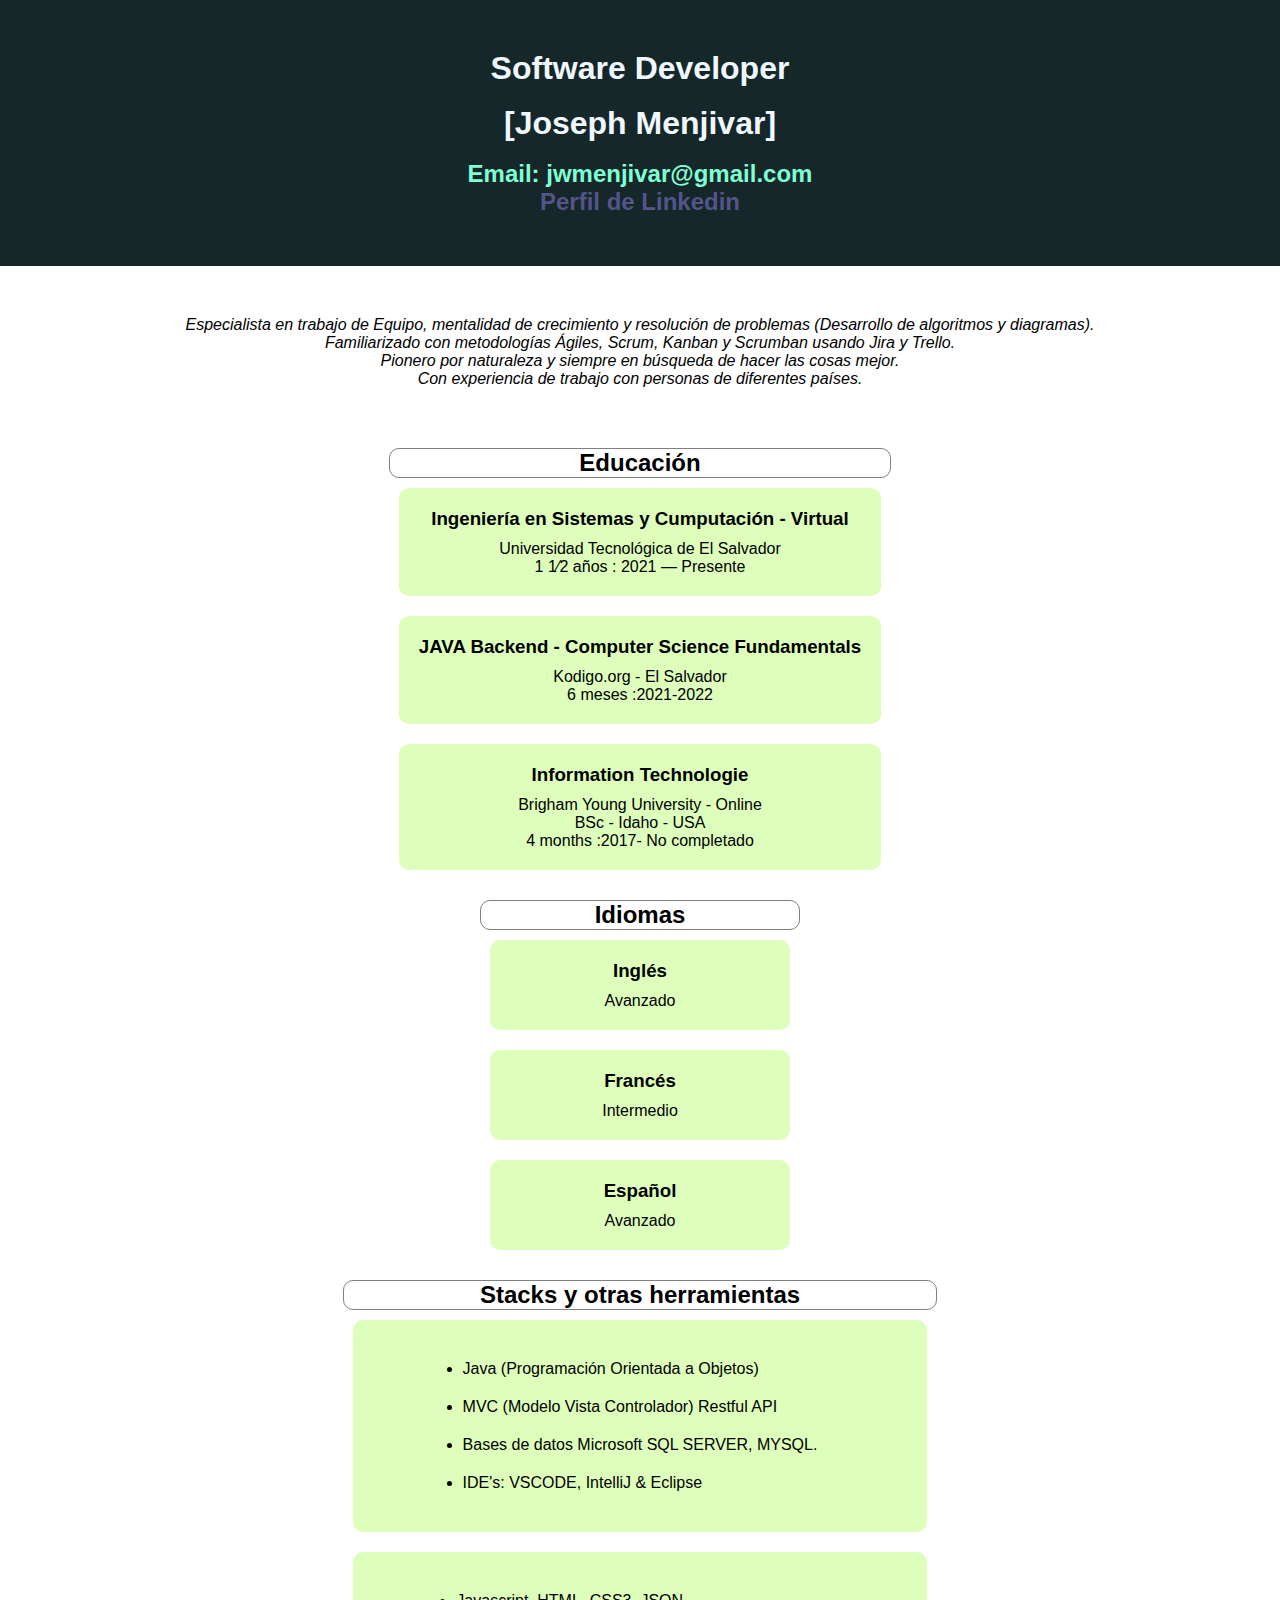
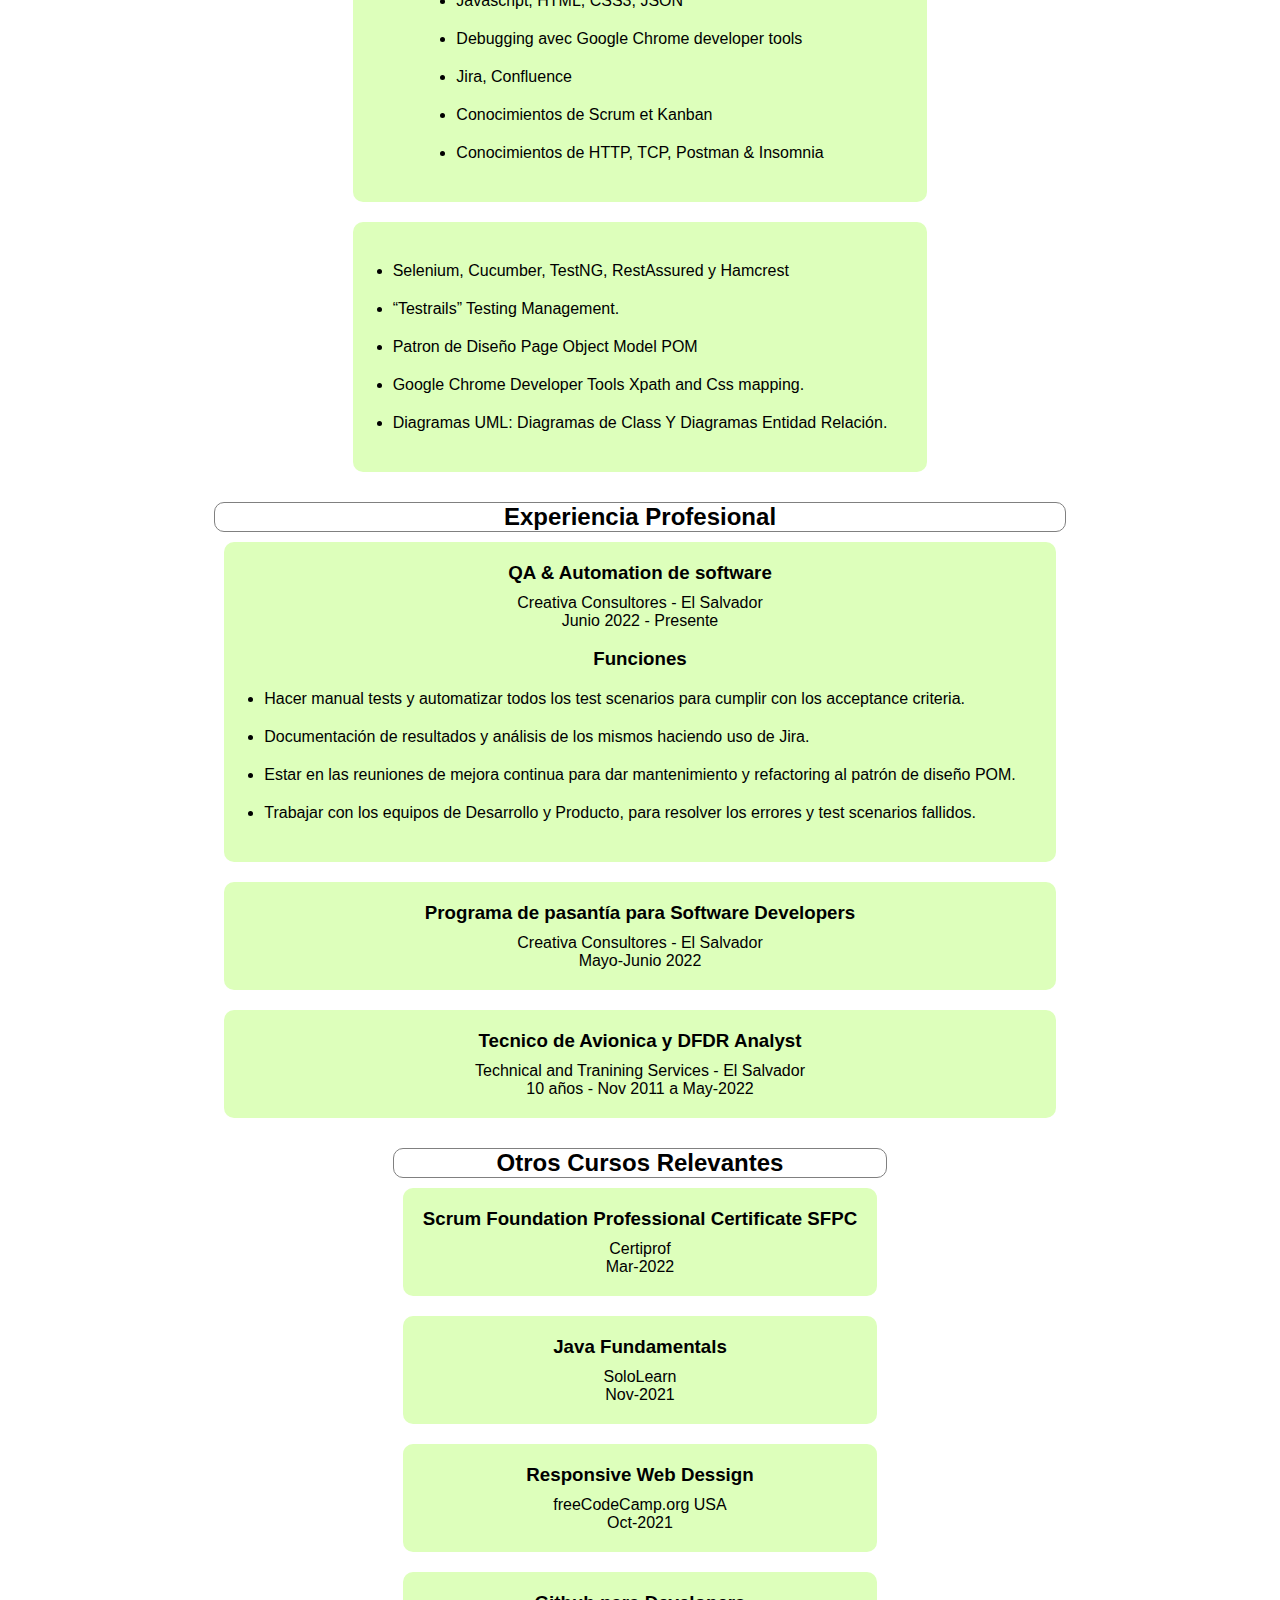
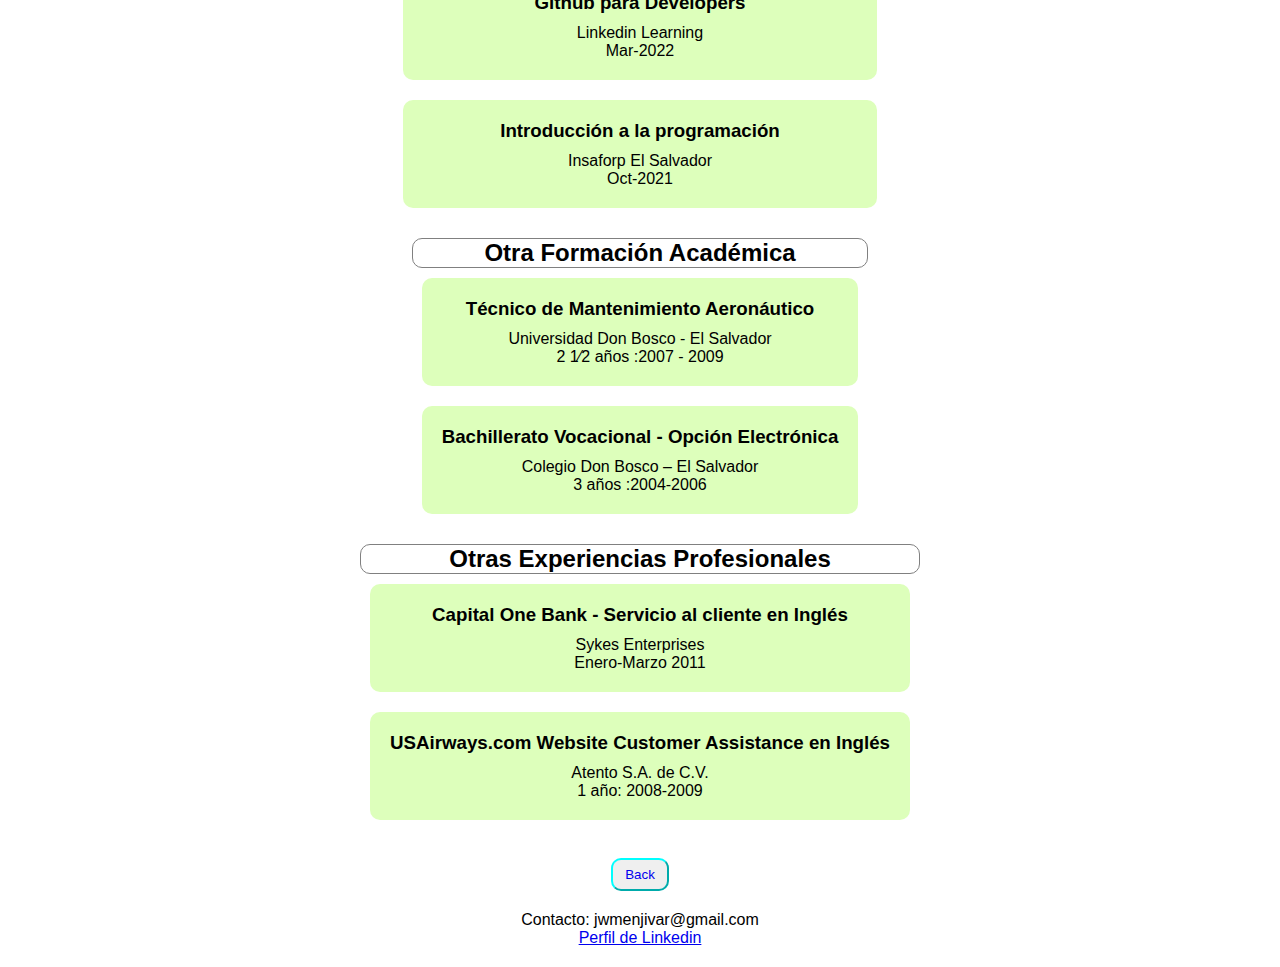
==== commit 8de59aa0: "added footer linked in a tag" ====
--- a/espanol.html
+++ b/espanol.html
@@ -14,7 +14,7 @@
         <h1>Software Developer</h1><br>
         <h1>[Joseph Menjivar]</h1><br>
         <h2>Email: jwmenjivar@gmail.com</h2>
-            <h2> <a href="https://www.linkedin.com/in/joseph-menjivar-13815b145" id="linkedin">Linkedin Profile</a></h2>
+            <h2> <a href="https://www.linkedin.com/in/joseph-menjivar-13815b145" id="linkedin">Perfil de Linkedin</a></h2>
     </header>
 
     <section class="intro">
@@ -204,6 +204,7 @@
     <button><a href="./index.html">Back</a></button>
     <footer>
         <p>Contacto: jwmenjivar@gmail.com</p>
+        <a href="https://www.linkedin.com/in/joseph-menjivar-13815b145" id="linkedin">Perfil de Linkedin</a>
     </footer>
 </body>
 </html>--- a/styles/subpages.css
+++ b/styles/subpages.css
@@ -96,7 +96,11 @@
 
 footer{
     padding: 20px;
+    display: flex;
+    flex-direction: column;
+    align-items: center;
 }
+
 button{
     border-color: aqua;
     padding: 7px;
